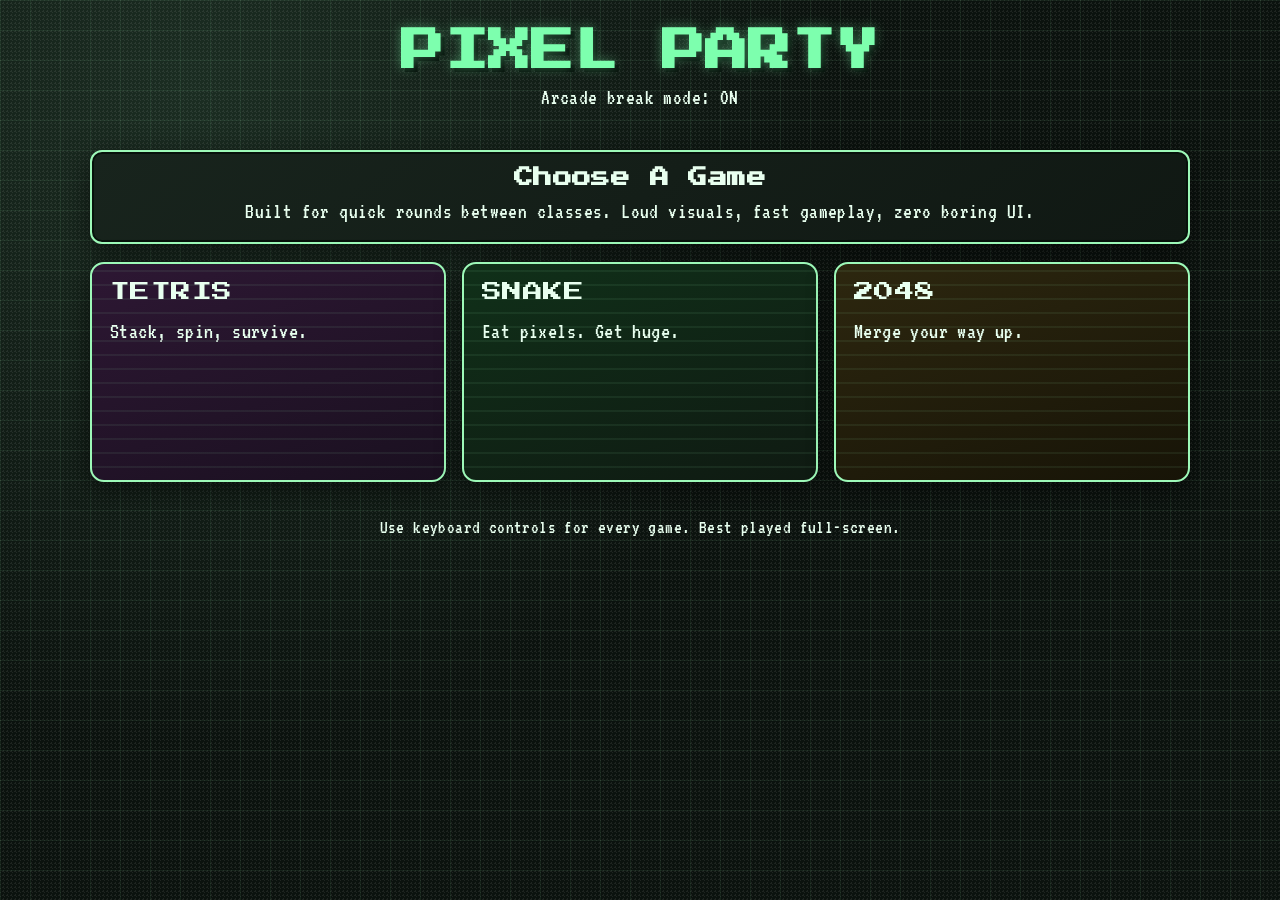
==== index.html @ f423585c "Add files via upload" ====
﻿<!doctype html>
<html lang="en">
<head>
  <meta charset="UTF-8">
  <meta name="viewport" content="width=device-width, initial-scale=1.0">
  <title>Pixel Party</title>
  <link rel="preconnect" href="https://fonts.googleapis.com">
  <link rel="preconnect" href="https://fonts.gstatic.com" crossorigin>
  <link href="https://fonts.googleapis.com/css2?family=Press+Start+2P&family=VT323&display=swap" rel="stylesheet">
  <link rel="stylesheet" href="styles.css">
</head>
<body class="home-page">
  <div class="bg-grid"></div>
  <div class="bg-noise"></div>
  <header class="top-banner">
    <h1 class="logo">PIXEL PARTY</h1>
    <p class="tagline">Arcade break mode: ON</p>
  </header>

  <main class="hub">
    <section class="intro-card panel pulse-border">
      <h2>Choose A Game</h2>
      <p>Built for quick rounds between classes. Loud visuals, fast gameplay, zero boring UI.</p>
    </section>

    <section class="game-grid">
      <a class="game-tile tetris" href="tetris.html">
        <span class="tile-title">TETRIS</span>
        <span class="tile-desc">Stack, spin, survive.</span>
      </a>
      <a class="game-tile snake" href="snake.html">
        <span class="tile-title">SNAKE</span>
        <span class="tile-desc">Eat pixels. Get huge.</span>
      </a>
      <a class="game-tile game2048" href="2048.html">
        <span class="tile-title">2048</span>
        <span class="tile-desc">Merge your way up.</span>
      </a>
    </section>
  </main>

  <footer class="footer-note">Use keyboard controls for every game. Best played full-screen.</footer>
</body>
</html>
---- styles.css ----
﻿:root {
  --bg: #0b120e;
  --bg-panel: #141f19;
  --line: #9df9b8;
  --line-soft: #4e9e67;
  --text: #e8ffef;
  --accent: #7dffae;
  --accent-hot: #c6ffd9;
  --danger: #ff6e86;
  --shadow: #000000;
}

* {
  box-sizing: border-box;
}

body {
  margin: 0;
  min-height: 100vh;
  color: var(--text);
  background: radial-gradient(circle at 15% 10%, #1b2d22 0, #0b120e 48%),
    radial-gradient(circle at 85% 85%, #0f1b14 0, #050806 55%);
  font-family: "VT323", monospace;
  letter-spacing: 0.4px;
  overflow-x: hidden;
}

.bg-grid,
.bg-noise {
  position: fixed;
  inset: 0;
  pointer-events: none;
  z-index: -2;
}

.bg-grid {
  background-image:
    linear-gradient(to right, rgba(157, 249, 184, 0.08) 1px, transparent 1px),
    linear-gradient(to bottom, rgba(157, 249, 184, 0.08) 1px, transparent 1px);
  background-size: 30px 30px;
  animation: drift 18s linear infinite;
}

.bg-noise {
  z-index: -1;
  opacity: 0.08;
  background-image: repeating-radial-gradient(circle at 0 0, #ffffff 0 1px, transparent 1px 4px);
  background-size: 4px 4px;
  animation: flicker 0.25s steps(2) infinite;
}

.top-banner {
  text-align: center;
  padding: 30px 16px 10px;
}

.logo {
  margin: 0;
  font-family: "Press Start 2P", monospace;
  font-size: clamp(1.5rem, 4vw, 2.7rem);
  color: var(--accent);
  text-shadow: 0 0 12px #7dffae66, 4px 4px 0 #07100b;
  animation: logo-pop 1.5s ease-in-out infinite alternate;
}

.tagline {
  margin-top: 14px;
  font-size: clamp(1.1rem, 2.5vw, 1.35rem);
}

.hub {
  width: min(1100px, 96vw);
  margin: 10px auto 30px;
}

.panel {
  background: linear-gradient(145deg, #18241d, #101813);
  border: 2px solid var(--line);
  border-radius: 12px;
  box-shadow: 0 0 0 2px #07110b inset, 0 8px 28px #00000088;
}

.intro-card {
  padding: 16px;
  text-align: center;
  margin-bottom: 18px;
}

.intro-card h2 {
  margin: 0;
  font-family: "Press Start 2P", monospace;
  font-size: 1.2rem;
}

.intro-card p {
  margin: 14px 0 4px;
  font-size: 1.35rem;
}

.game-grid {
  display: grid;
  grid-template-columns: repeat(3, minmax(220px, 1fr));
  gap: 16px;
}

.game-tile {
  min-height: 220px;
  padding: 18px;
  text-decoration: none;
  color: var(--text);
  border: 2px solid var(--line);
  border-radius: 14px;
  position: relative;
  overflow: hidden;
  background: #101712;
  box-shadow: 0 6px 24px #0000008c;
  transition: transform 120ms ease, box-shadow 120ms ease;
}

.game-tile::before {
  content: "";
  position: absolute;
  inset: 0;
  background: repeating-linear-gradient(
    0deg,
    transparent 0 12px,
    rgba(157, 249, 184, 0.07) 12px 14px
  );
  animation: scan 1.1s linear infinite;
}

.game-tile:hover {
  transform: translateY(-6px) scale(1.02);
  box-shadow: 0 12px 30px #7dffae44;
}

.tile-title {
  position: relative;
  z-index: 1;
  display: block;
  font-family: "Press Start 2P", monospace;
  font-size: 1.25rem;
  margin-bottom: 18px;
}

.tile-desc {
  position: relative;
  z-index: 1;
  font-size: 1.4rem;
}

.tetris { background: linear-gradient(160deg, #2d1733, #1a1020); }
.snake { background: linear-gradient(160deg, #103019, #0f1a12); }
.game2048 { background: linear-gradient(160deg, #2d270f, #171407); }

.footer-note {
  text-align: center;
  padding: 6px 10px 24px;
  font-size: 1.2rem;
}

.game-layout {
  width: min(1100px, 96vw);
  margin: 8px auto 26px;
  display: grid;
  grid-template-columns: 280px 1fr;
  gap: 16px;
}

.sidebar {
  padding: 14px;
}

.sidebar h2 {
  margin: 0 0 10px;
  font-family: "Press Start 2P", monospace;
  font-size: 1rem;
}

.stat {
  font-size: 1.3rem;
  display: flex;
  justify-content: space-between;
  border-bottom: 1px dashed #7dffae66;
  margin-bottom: 8px;
  padding-bottom: 6px;
}

.controls {
  font-size: 1.2rem;
}

.back-link,
.reset-btn {
  display: inline-block;
  margin-top: 12px;
  font-family: "Press Start 2P", monospace;
  font-size: 0.7rem;
  color: #08130d;
  background: var(--accent);
  border: 2px solid #dfffea;
  padding: 10px 12px;
  text-decoration: none;
  cursor: pointer;
}

.reset-btn:hover,
.back-link:hover {
  filter: brightness(1.1);
}

.game-panel {
  padding: 12px;
  min-height: 600px;
  display: flex;
  justify-content: center;
  align-items: center;
}

#tetrisCanvas,
#snakeCanvas {
  border: 3px solid var(--line);
  background: #09110c;
  box-shadow: 0 0 18px #7dffae44;
}

.board-2048 {
  width: min(420px, 92vw);
  aspect-ratio: 1 / 1;
  padding: 10px;
  border: 3px solid var(--line);
  background: #0d160f;
  position: relative;
  box-shadow: 0 0 18px #7dffae44;
}

.board-bg {
  position: absolute;
  inset: 10px;
  display: grid;
  grid-template-columns: repeat(4, 1fr);
  gap: 10px;
}

.cell {
  border: 2px solid #2f5f3f;
  background: #132017;
}

.tile-layer {
  position: absolute;
  inset: 10px;
}

.tile2048 {
  position: absolute;
  left: 0;
  top: 0;
  display: flex;
  align-items: center;
  justify-content: center;
  font-family: "Press Start 2P", monospace;
  font-size: clamp(0.7rem, 2.1vw, 1.1rem);
  border: 2px solid #d8ffe6;
  text-shadow: 0 1px 0 #e8ffef80;
  transition: transform 140ms linear;
  will-change: transform;
  backface-visibility: hidden;
}

.tile2048.spawn {
  animation: pop-in 130ms ease;
}

.game2048-page .bg-noise {
  display: none;
}

.game2048-page .bg-grid {
  animation-duration: 42s;
}

.overlay {
  position: absolute;
  inset: 0;
  display: none;
  align-items: center;
  justify-content: center;
  background: #030604d0;
  font-family: "Press Start 2P", monospace;
  font-size: 1.2rem;
}

.overlay.show {
  display: flex;
}

.start-overlay {
  position: absolute;
  inset: 0;
  display: flex;
  align-items: center;
  justify-content: center;
  background: #030604e6;
  z-index: 5;
}

.start-overlay.hidden {
  display: none;
}

.start-card {
  width: min(360px, 92%);
  text-align: center;
  padding: 18px;
  border: 2px solid var(--line);
  background: linear-gradient(145deg, #17251d, #0f1813);
  box-shadow: 0 0 18px #7dffae44;
}

.start-card h3 {
  margin: 0 0 12px;
  font-family: "Press Start 2P", monospace;
  font-size: 1rem;
  color: var(--accent);
}

.start-card p {
  margin: 0 0 14px;
  font-size: 1.2rem;
}

@keyframes drift {
  from { transform: translateY(0); }
  to { transform: translateY(30px); }
}

@keyframes flicker {
  0% { opacity: 0.08; }
  100% { opacity: 0.12; }
}

@keyframes scan {
  0% { transform: translateY(-100%); }
  100% { transform: translateY(100%); }
}

@keyframes logo-pop {
  from { transform: translateY(0); }
  to { transform: translateY(-4px); }
}

@keyframes pop-in {
  from { transform: scale(0.85); }
  to { transform: scale(1); }
}

@keyframes pulse-border {
  0%, 100% { box-shadow: 0 0 0 2px #07110b inset, 0 8px 28px #00000088; }
  50% { box-shadow: 0 0 0 2px #07110b inset, 0 0 24px #7dffae66; }
}

.pulse-border {
  animation: pulse-border 2.3s infinite;
}

@media (max-width: 880px) {
  .game-grid {
    grid-template-columns: 1fr;
  }

  .game-layout {
    grid-template-columns: 1fr;
  }

  .game-panel {
    min-height: auto;
    padding-bottom: 20px;
  }
}
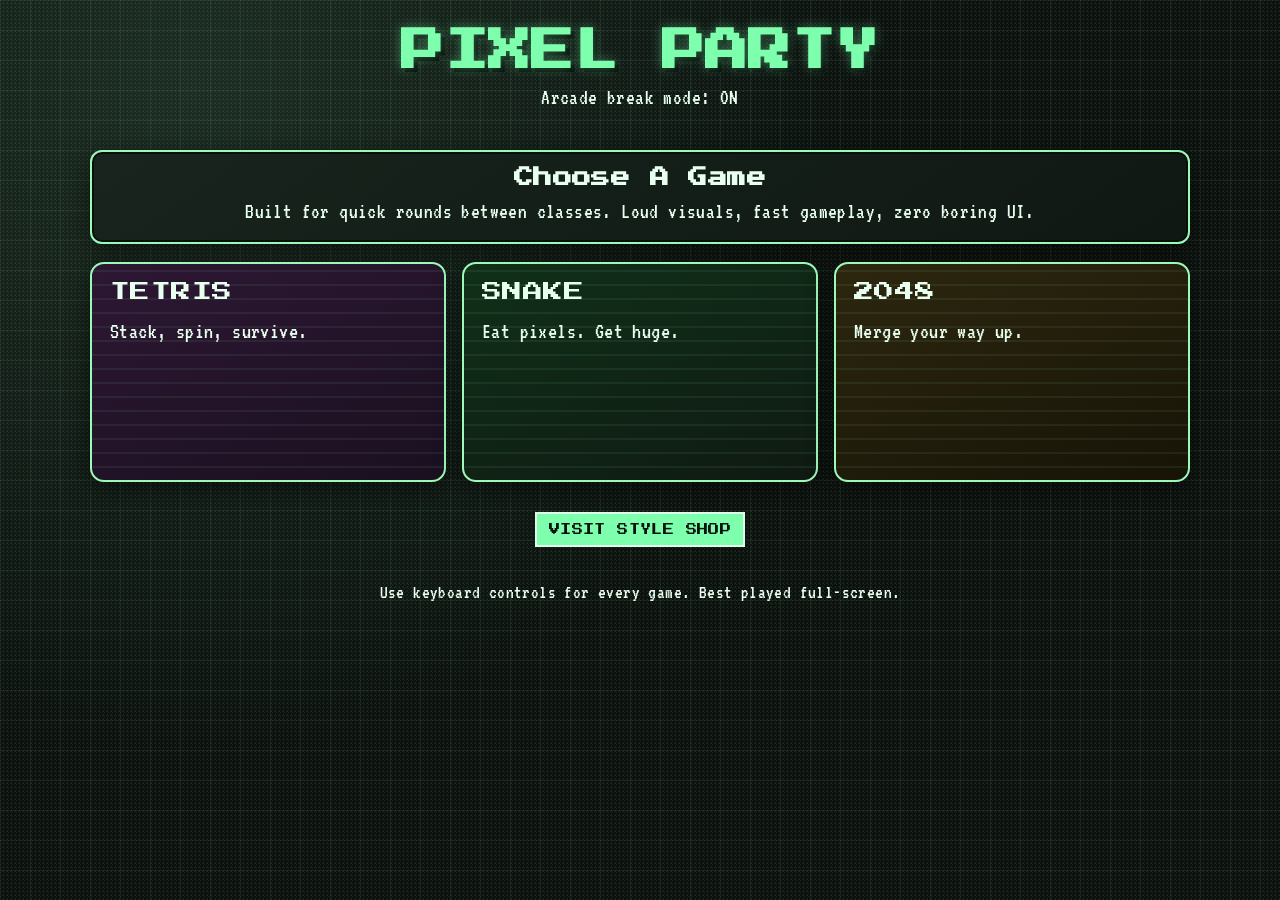
==== commit 27540919: "Fix game behavior and add persistent style shop" ====
--- a/index.html
+++ b/index.html
@@ -8,6 +8,7 @@
   <link rel="preconnect" href="https://fonts.gstatic.com" crossorigin>
   <link href="https://fonts.googleapis.com/css2?family=Press+Start+2P&family=VT323&display=swap" rel="stylesheet">
   <link rel="stylesheet" href="styles.css">
+  <script src="progression.js"></script>
 </head>
 <body class="home-page">
   <div class="bg-grid"></div>
@@ -37,6 +38,7 @@
         <span class="tile-desc">Merge your way up.</span>
       </a>
     </section>
+    <div class="hub-shop-link"><a class="back-link" href="shop.html">VISIT STYLE SHOP</a></div>
   </main>
 
   <footer class="footer-note">Use keyboard controls for every game. Best played full-screen.</footer>
--- a/styles.css
+++ b/styles.css
@@ -8,6 +8,28 @@
   --accent-hot: #c6ffd9;
   --danger: #ff6e86;
   --shadow: #000000;
+  --body-glow: #1b2d22;
+  --body-deep: #050806;
+  --panel-a: #18241d;
+  --panel-b: #101813;
+}
+
+:root[data-theme="sunset"] {
+  --bg: #190c17; --bg-panel: #2b1422; --line: #ff9b76; --line-soft: #b85a72;
+  --text: #fff0e8; --accent: #ff7b9c; --accent-hot: #ffd08a; --body-glow: #4b1c32;
+  --body-deep: #100710; --panel-a: #371a2b; --panel-b: #21101c;
+}
+
+:root[data-theme="ice"] {
+  --bg: #071523; --bg-panel: #10283a; --line: #8cecff; --line-soft: #3e91b5;
+  --text: #e9fbff; --accent: #67dfff; --accent-hot: #d7f9ff; --body-glow: #123b58;
+  --body-deep: #030b14; --panel-a: #15354a; --panel-b: #0b2030;
+}
+
+:root[data-theme="galaxy"] {
+  --bg: #10091e; --bg-panel: #21143a; --line: #d39aff; --line-soft: #764bb0;
+  --text: #f8eeff; --accent: #bd7cff; --accent-hot: #f0c8ff; --body-glow: #32185c;
+  --body-deep: #080410; --panel-a: #2c1949; --panel-b: #190e2b;
 }
 
 * {
@@ -18,8 +40,8 @@
   margin: 0;
   min-height: 100vh;
   color: var(--text);
-  background: radial-gradient(circle at 15% 10%, #1b2d22 0, #0b120e 48%),
-    radial-gradient(circle at 85% 85%, #0f1b14 0, #050806 55%);
+  background: radial-gradient(circle at 15% 10%, var(--body-glow) 0, var(--bg) 48%),
+    radial-gradient(circle at 85% 85%, var(--bg-panel) 0, var(--body-deep) 55%);
   font-family: "VT323", monospace;
   letter-spacing: 0.4px;
   overflow-x: hidden;
@@ -74,7 +96,7 @@
 }
 
 .panel {
-  background: linear-gradient(145deg, #18241d, #101813);
+  background: linear-gradient(145deg, var(--panel-a), var(--panel-b));
   border: 2px solid var(--line);
   border-radius: 12px;
   box-shadow: 0 0 0 2px #07110b inset, 0 8px 28px #00000088;
@@ -159,6 +181,22 @@
   font-size: 1.2rem;
 }
 
+.hub-shop-link { text-align: center; margin-top: 18px; }
+.shop-page { width: min(1000px, 94vw); margin: 10px auto 36px; text-align: center; }
+.shop-balance { display: flex; justify-content: center; align-items: center; gap: 22px; padding: 18px; font-family: "Press Start 2P", monospace; }
+.shop-balance strong { color: var(--accent); font-size: 1.4rem; }
+.shop-message { min-height: 28px; font-size: 1.25rem; color: var(--accent-hot); }
+.shop-grid { display: grid; grid-template-columns: repeat(2, 1fr); gap: 16px; text-align: left; }
+.shop-item { min-height: 210px; padding: 18px; border: 3px solid var(--preview); border-radius: 12px; background: var(--preview-bg); }
+.shop-item h3 { margin: 0; color: var(--preview); font-family: "Press Start 2P", monospace; font-size: 1rem; }
+.shop-item p { font-size: 1.25rem; }
+.shop-price { color: var(--preview); }
+.shop-item button:disabled { cursor: default; opacity: 0.65; }
+.theme-classic { --preview: #7dffae; --preview-bg: #101813; }
+.theme-sunset { --preview: #ff7b9c; --preview-bg: #2b1422; }
+.theme-ice { --preview: #67dfff; --preview-bg: #10283a; }
+.theme-galaxy { --preview: #bd7cff; --preview-bg: #21143a; }
+
 .game-layout {
   width: min(1100px, 96vw);
   margin: 8px auto 26px;
@@ -365,6 +403,8 @@
 }
 
 @media (max-width: 880px) {
+  .shop-grid { grid-template-columns: 1fr; }
+
   .game-grid {
     grid-template-columns: 1fr;
   }
